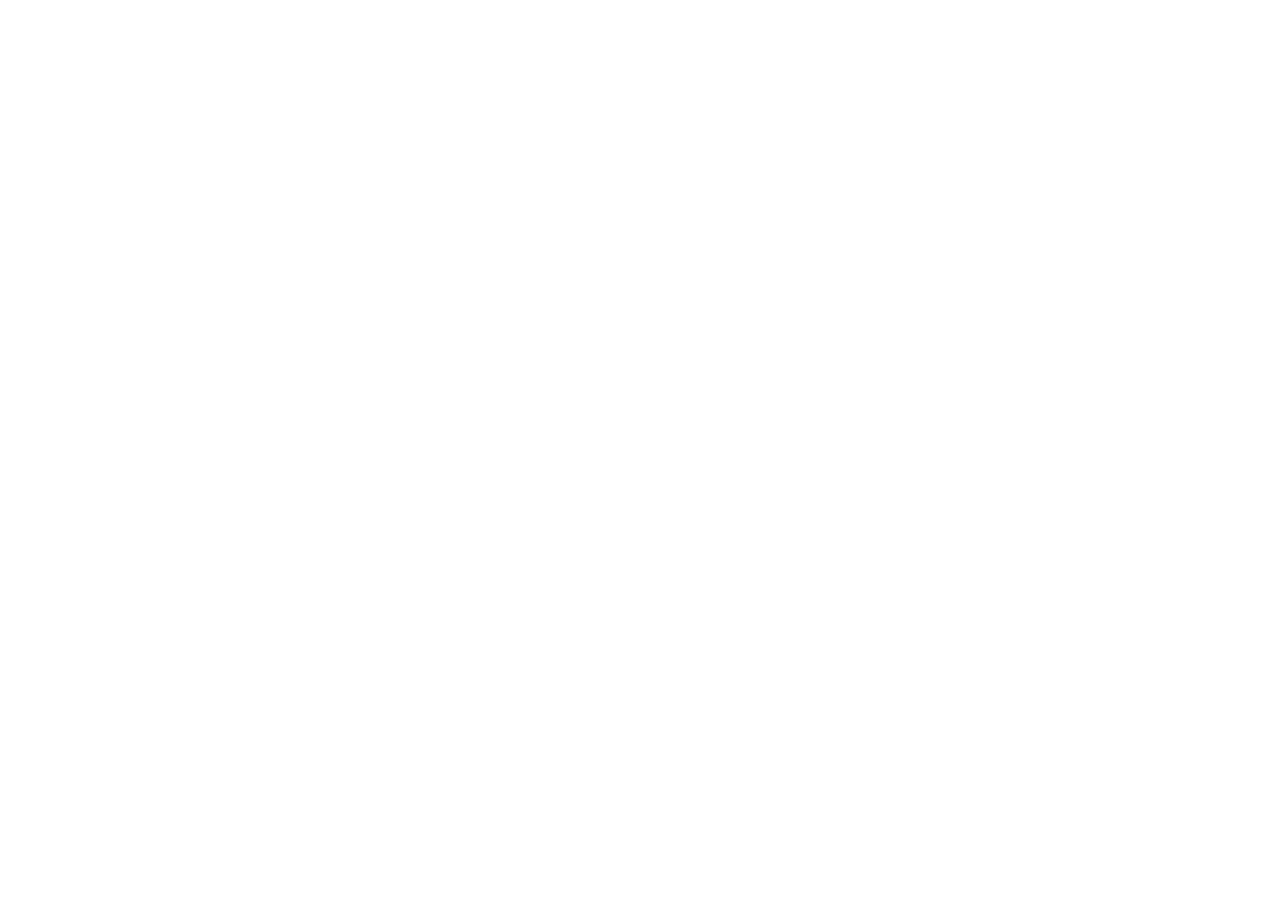
==== CodeReview-1 (week 2)/index.html @ 3509bb10 "Step 1: Order-of- Sections/Head/SASS" ====
<!DOCTYPE html>
<html lang="en">
<head>
    <meta charset="UTF-8">
    <meta http-equiv="X-UA-Compatible" content="IE=edge">
    <meta name="viewport" content="width=device-width, initial-scale=1.0">
    <title>The Food Blog - From the finest Chiefs on your Town</title>
    <link rel='stylesheet' type='text/css'  href='styles.css'>
    <link rel="stylesheet" href="https://fonts.googleapis.com/css?family=Sofia">

</head>


<body>

    <header>

    </header>


    <nav>

    </nav>


    <main>

    </main>


    <footer>

    </footer>
    
</body>
</html>
---- CodeReview-1 (week 2)/styles.css ----
/*# sourceMappingURL=styles.css.map */
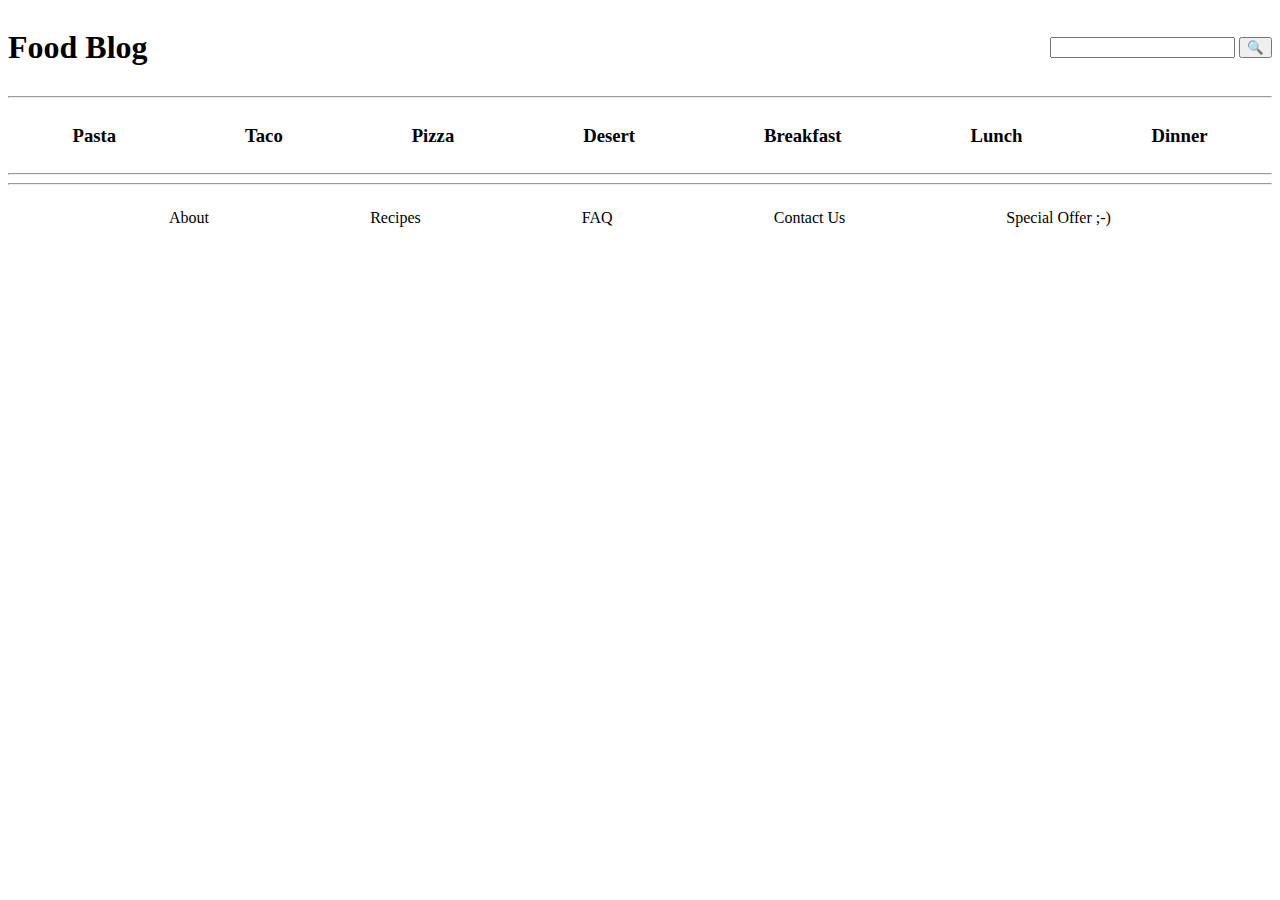
==== commit b57f9cdf: "Step 2 Working with Flex (header/nav/footer)" ====
--- a/CodeReview-1 (week 2)/index.html
+++ b/CodeReview-1 (week 2)/index.html
@@ -10,25 +10,61 @@
 
 </head>
 
-
 <body>
 
     <header>
 
+        <header-between class="flex-container-header">
+            <header-between>
+                <h1>Food Blog</h1>
+            </header-between>
+            <header-between>
+                <input type="search">
+                <input name="searchbutton" type="submit" value="&#128269;" title="start search"/>
+            </header-between>
+        </header-between>
+
+
     </header>
+
+    <hr>
 
 
     <nav>
 
+        <h-nav class="flex-container-nav">
+            <h-nav><h3>Pasta</h3></h-nav>
+            <h-nav><h3>Taco</h3></h-nav>
+            <h-nav><h3>Pizza</h3></h-nav>
+            <h-nav><h3>Desert</h3></h-nav>
+            <h-nav><h3>Breakfast</h3></h-nav>
+            <h-nav><h3>Lunch</h3></h-nav>
+            <h-nav><h3>Dinner</h3></h-nav>
+        </h-nav>
+          
     </nav>
 
 
+    <hr>
+
+    
     <main>
 
     </main>
 
 
+    <hr>
+
+
     <footer>
+
+        <footer class="flex-container-footer">
+            <footer><p>About</p></footer>
+            <footer><p>Recipes</p></footer>
+            <footer><p>FAQ</p></footer>
+            <footer><p>Contact Us</p></footer>
+            <footer><p>Special Offer ;-)</p></footer>    
+        </footer>
 
     </footer>
     
--- a/CodeReview-1 (week 2)/styles.css
+++ b/CodeReview-1 (week 2)/styles.css
@@ -1 +1,18 @@
-/*# sourceMappingURL=styles.css.map */+.flex-container-header {
+  display: flex;
+  flex-direction: row;
+  justify-content: space-between;
+  align-items: center;
+}
+
+.flex-container-nav {
+  display: flex;
+  flex-direction: row;
+  justify-content: space-around;
+}
+
+.flex-container-footer {
+  display: flex;
+  flex-direction: row;
+  justify-content: space-evenly;
+}/*# sourceMappingURL=styles.css.map */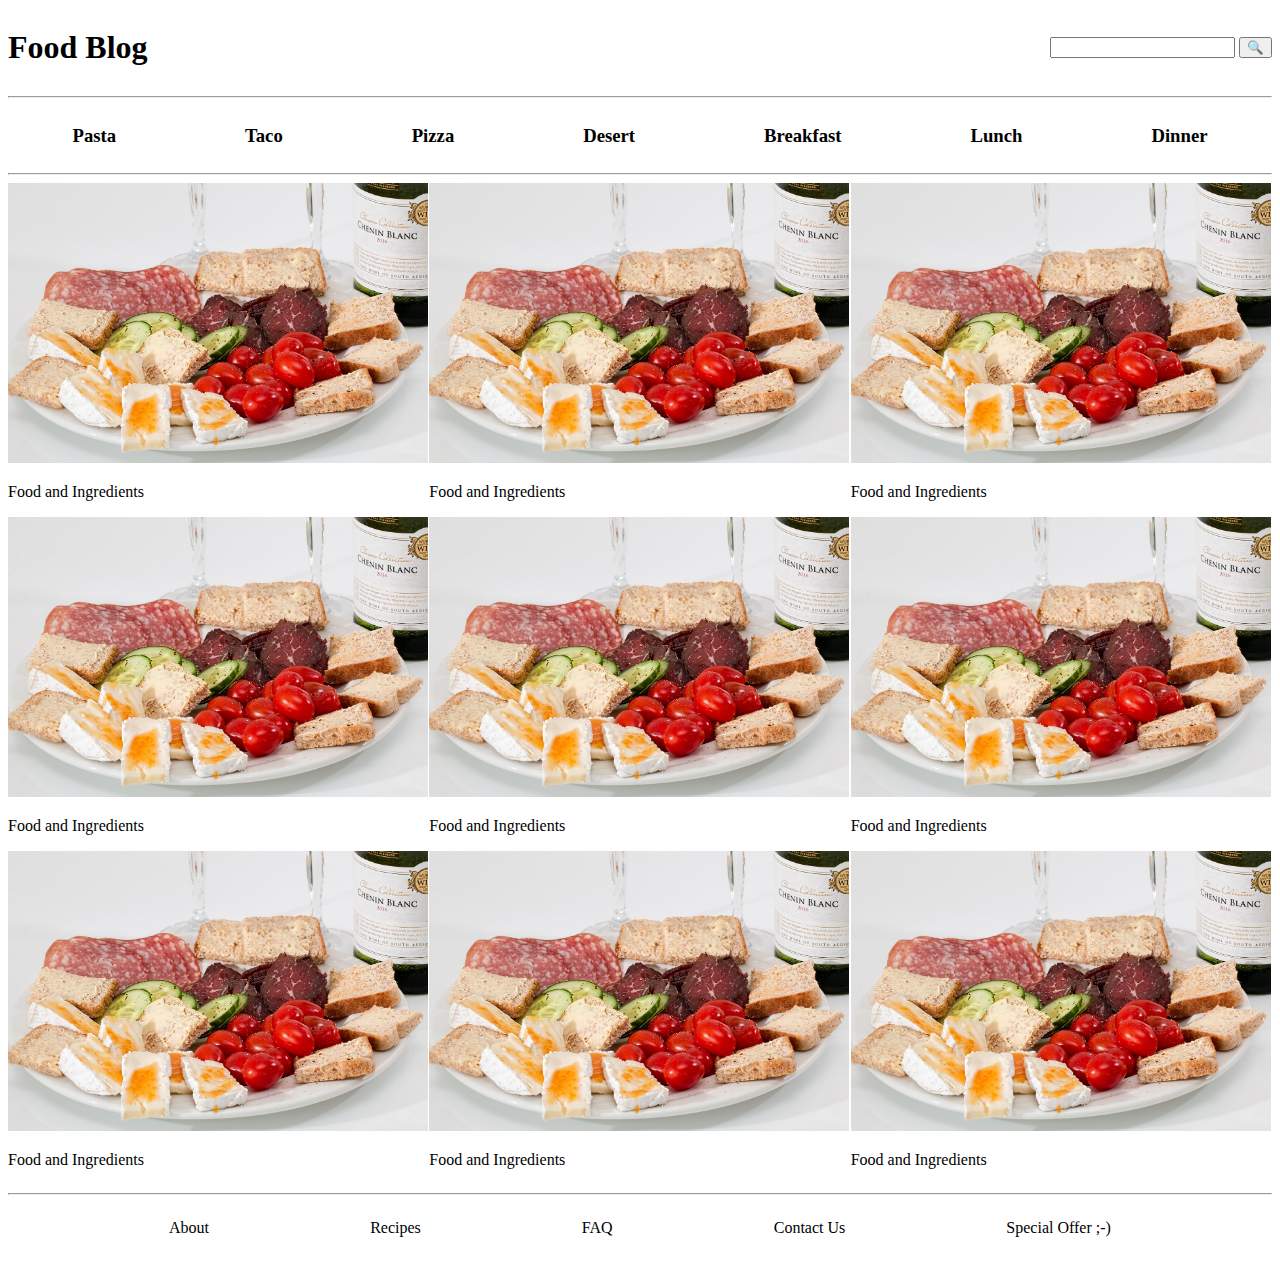
==== commit 9cc399a7: "Step 3 Working with Grid + src-attribute/img size" ====
--- a/CodeReview-1 (week 2)/index.html
+++ b/CodeReview-1 (week 2)/index.html
@@ -47,8 +47,53 @@
 
     <hr>
 
-    
+
     <main>
+
+        <images class="grid-container">
+            <images>
+                <img src="food.jpg" width="420">
+                <p>Food and Ingredients</p>
+            </images>
+            <images>
+                <img src="food.jpg" width="420">
+                <p>Food and Ingredients</p>
+            </images>
+            <images>
+                <img src="food.jpg" width="420">
+                <p>Food and Ingredients</p>
+            </images>
+            <images>
+                <img src="food.jpg" width="420">
+                <p>Food and Ingredients</p>
+            </images>
+            <images>
+                <img src="food.jpg" width="420">
+                <p>Food and Ingredients</p>
+            </images>
+            <images>
+                <img src="food.jpg" width="420">
+                <p>Food and Ingredients</p>
+            </images>
+            <images>
+                <img src="food.jpg" width="420">
+                <p>Food and Ingredients</p>
+            </images>
+            <images>
+                <img src="food.jpg" width="420">
+                <p>Food and Ingredients</p>
+            </images>
+            <images>
+                <img src="food.jpg" width="420">
+                <p>Food and Ingredients</p>
+            </images>
+
+        </images>
+
+
+        
+
+
 
     </main>
 
--- a/CodeReview-1 (week 2)/styles.css
+++ b/CodeReview-1 (week 2)/styles.css
@@ -15,4 +15,10 @@
   display: flex;
   flex-direction: row;
   justify-content: space-evenly;
+}
+
+.grid-container {
+  display: grid;
+  grid-template-rows: repeat(3, 1fr);
+  grid-template-columns: repeat(3, 1fr);
 }/*# sourceMappingURL=styles.css.map */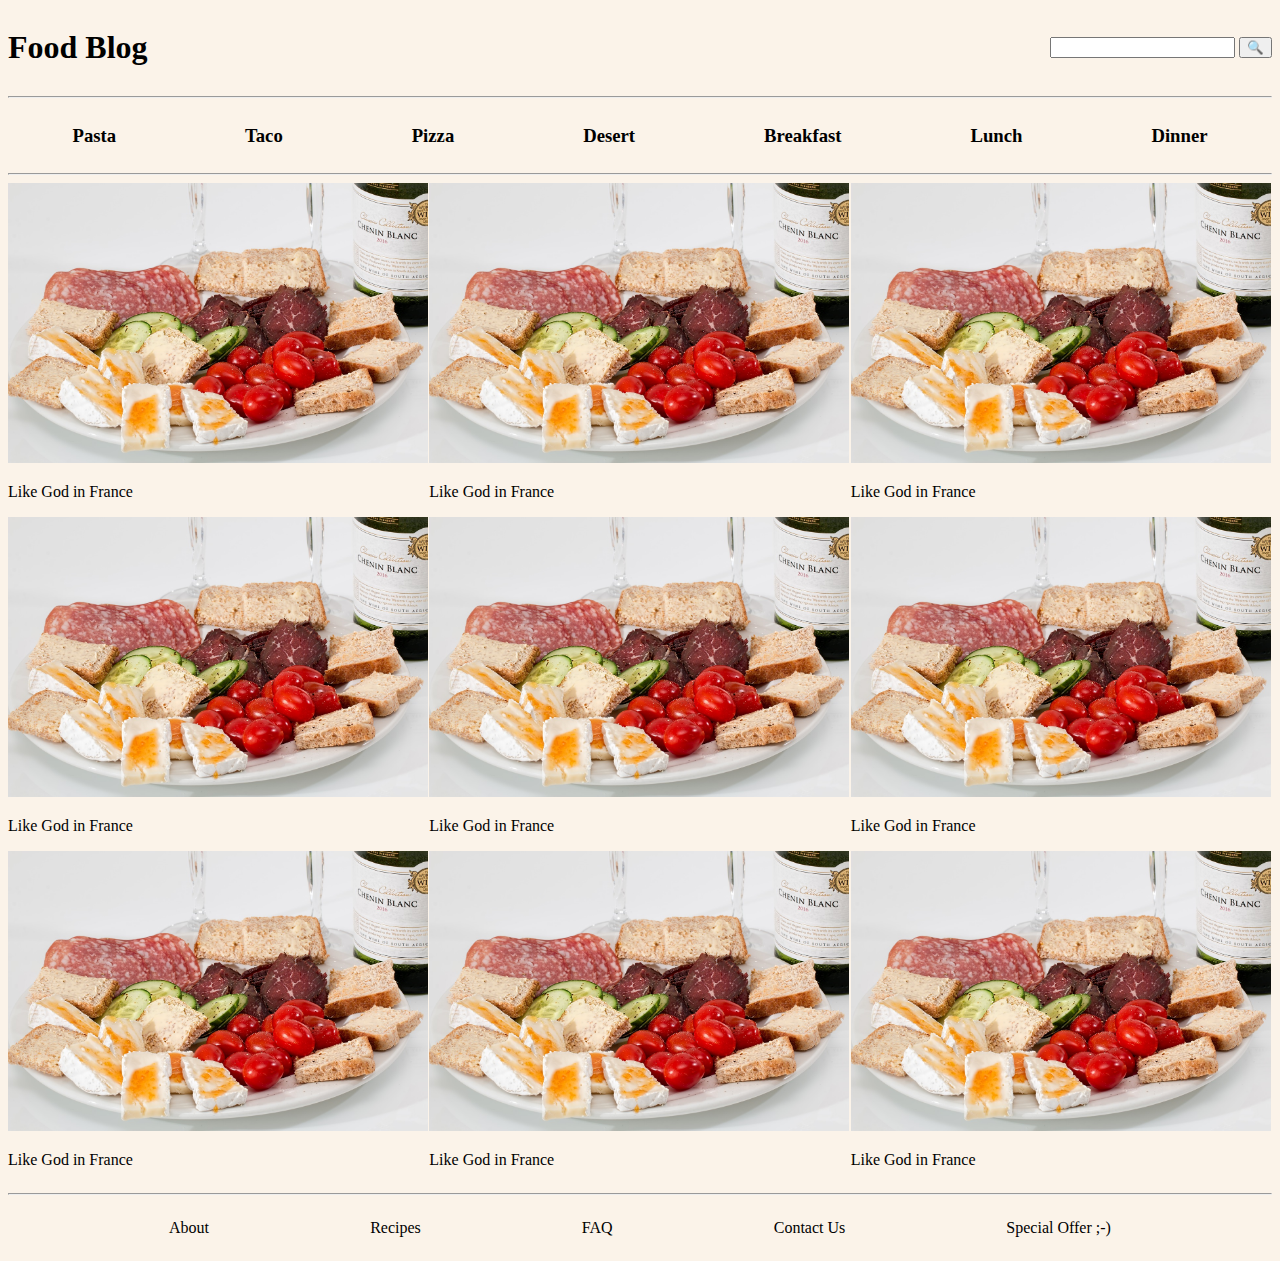
==== commit 5891a9cf: "Step 3 Adddition Working with Grid" ====
--- a/CodeReview-1 (week 2)/index.html
+++ b/CodeReview-1 (week 2)/index.html
@@ -53,39 +53,39 @@
         <images class="grid-container">
             <images>
                 <img src="food.jpg" width="420">
-                <p>Food and Ingredients</p>
+                <p>Like God in France</p>
             </images>
             <images>
                 <img src="food.jpg" width="420">
-                <p>Food and Ingredients</p>
+                <p>Like God in France</p>
             </images>
             <images>
                 <img src="food.jpg" width="420">
-                <p>Food and Ingredients</p>
+                <p>Like God in France</p>
             </images>
             <images>
                 <img src="food.jpg" width="420">
-                <p>Food and Ingredients</p>
+                <p>Like God in France</p>
             </images>
             <images>
                 <img src="food.jpg" width="420">
-                <p>Food and Ingredients</p>
+                <p>Like God in France</p>
             </images>
             <images>
                 <img src="food.jpg" width="420">
-                <p>Food and Ingredients</p>
+                <p>Like God in France</p>
             </images>
             <images>
                 <img src="food.jpg" width="420">
-                <p>Food and Ingredients</p>
+                <p>Like God in France</p>
             </images>
             <images>
                 <img src="food.jpg" width="420">
-                <p>Food and Ingredients</p>
+                <p>Like God in France</p>
             </images>
             <images>
                 <img src="food.jpg" width="420">
-                <p>Food and Ingredients</p>
+                <p>Like God in France</p>
             </images>
 
         </images>
--- a/CodeReview-1 (week 2)/styles.css
+++ b/CodeReview-1 (week 2)/styles.css
@@ -21,4 +21,8 @@
   display: grid;
   grid-template-rows: repeat(3, 1fr);
   grid-template-columns: repeat(3, 1fr);
+}
+
+body {
+  background-color: #fbf3e9;
 }/*# sourceMappingURL=styles.css.map */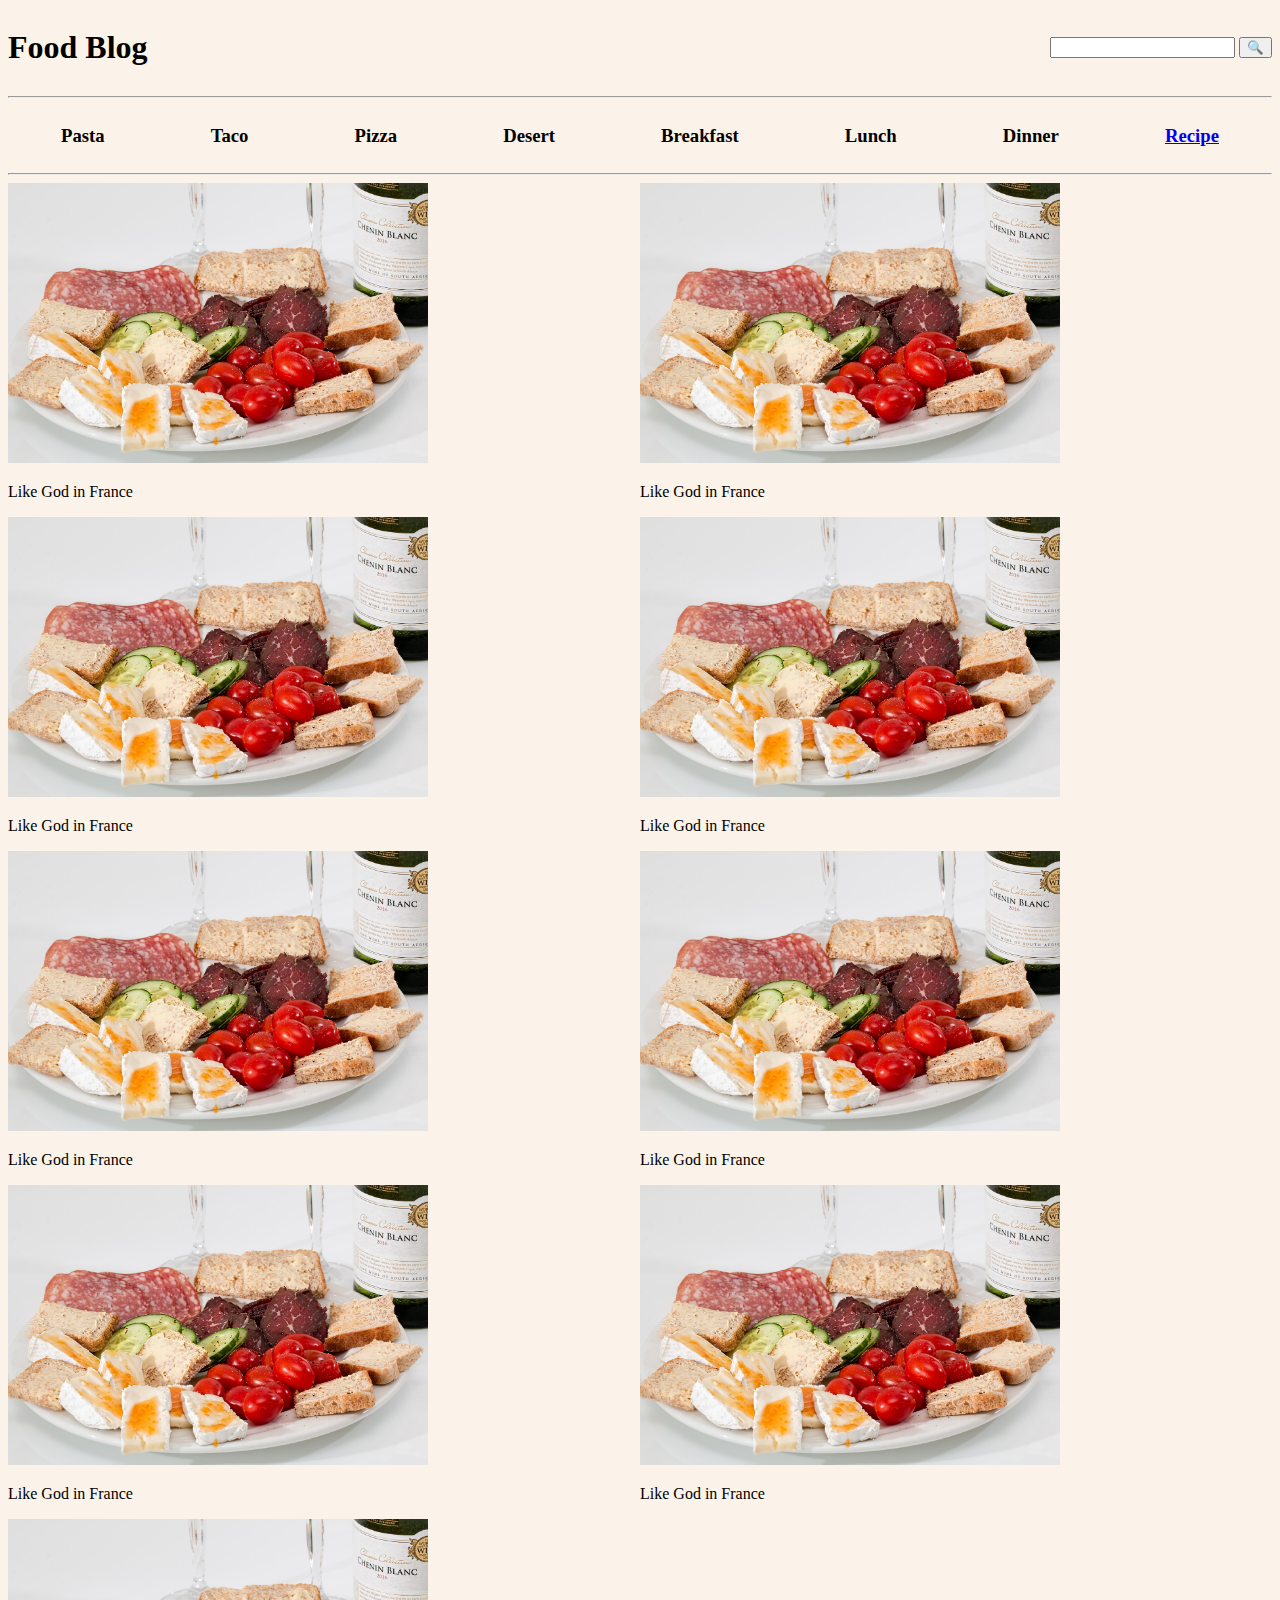
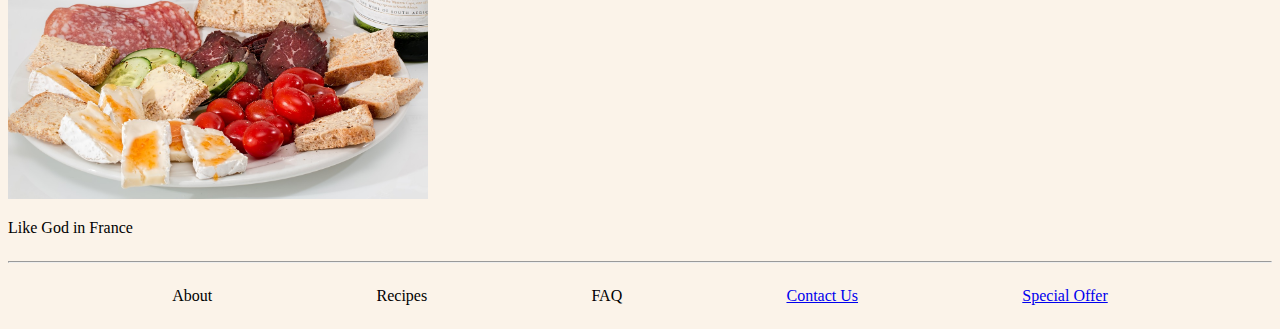
==== commit 22868ecc: "Step 4 MediaQueries, lack of time styl. incomplete" ====
--- a/CodeReview-1 (week 2)/index.html
+++ b/CodeReview-1 (week 2)/index.html
@@ -40,6 +40,7 @@
             <h-nav><h3>Breakfast</h3></h-nav>
             <h-nav><h3>Lunch</h3></h-nav>
             <h-nav><h3>Dinner</h3></h-nav>
+            <h-nav><h3><a href="exercise1.html">Recipe</a></h3></h-nav>
         </h-nav>
           
     </nav>
@@ -107,8 +108,8 @@
             <footer><p>About</p></footer>
             <footer><p>Recipes</p></footer>
             <footer><p>FAQ</p></footer>
-            <footer><p>Contact Us</p></footer>
-            <footer><p>Special Offer ;-)</p></footer>    
+            <footer><p><a href="https://codefactory.wien/en/contact-en/">Contact Us</a></p></footer>
+            <footer><p><a href="https://www.youtube.com/watch?v=7LE6yOlQVYE">Special Offer</a></p></footer>    
         </footer>
 
     </footer>
--- a/CodeReview-1 (week 2)/styles.css
+++ b/CodeReview-1 (week 2)/styles.css
@@ -25,4 +25,26 @@
 
 body {
   background-color: #fbf3e9;
+}
+
+@media screen and (max-width: 900px) {
+  .grid-container {
+    display: grid;
+    grid-template-rows: repeat(9, 1fr);
+    grid-template-columns: 1fr;
+  }
+}
+@media screen and (min-width: 901px) {
+  .grid-container {
+    display: grid;
+    grid-template-rows: repeat(5, 1fr);
+    grid-template-columns: repeat(2, 1fr);
+  }
+}
+@media screen and (min-width: 1400px) {
+  .grid-container {
+    display: grid;
+    grid-template-rows: repeat(3, 1fr);
+    grid-template-columns: repeat(3, 1fr);
+  }
 }/*# sourceMappingURL=styles.css.map */